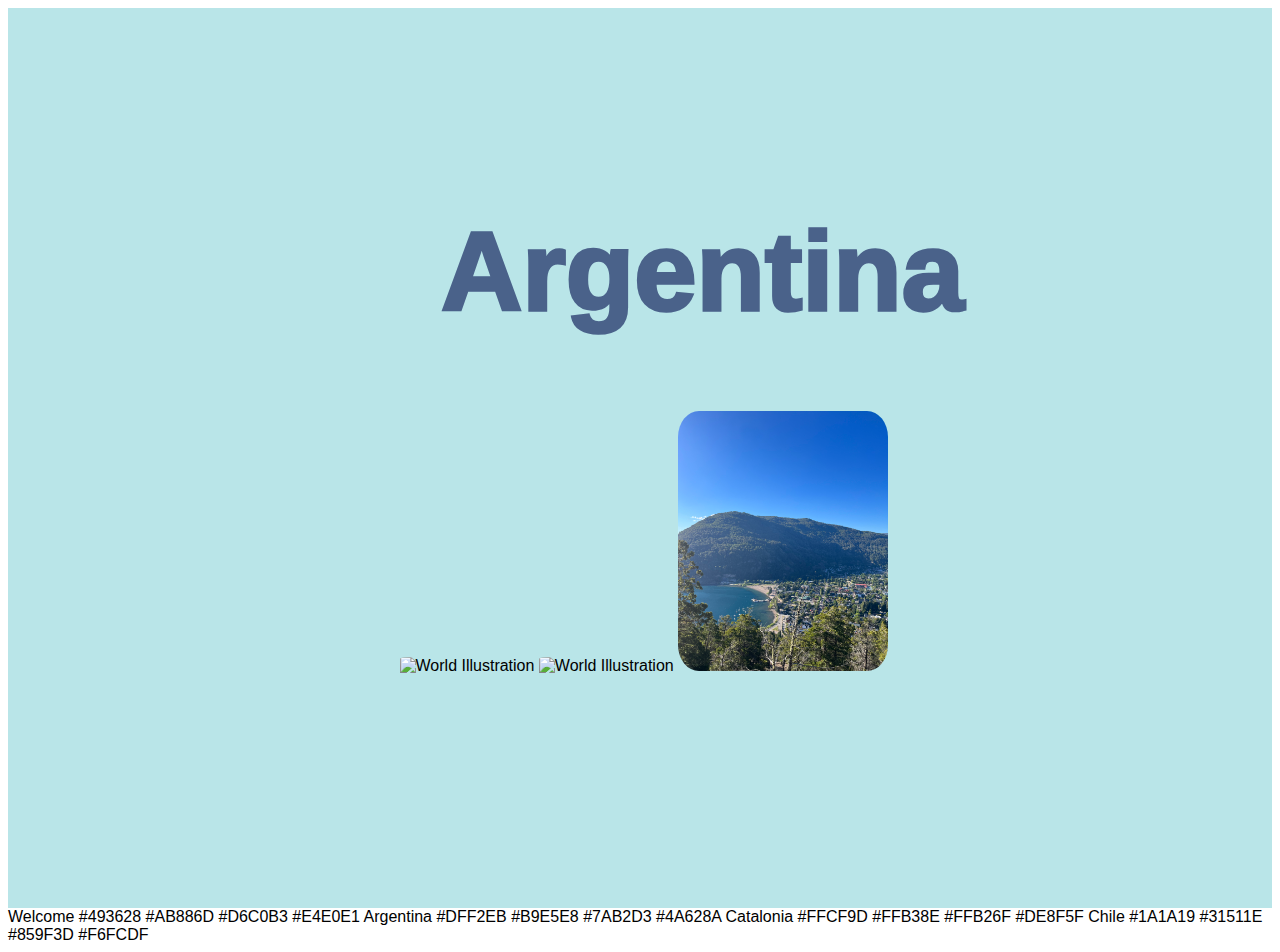
==== html_pages/argentina.html @ f870a592 "Add of html index and images" ====
<!DOCTYPE html>
<html lang="en">
  <head>
    <meta charset="UTF-8" />
    <meta name="viewport" content="width=device-width, initial-scale=1.0" />
    <title>Argentina</title>
    <link rel="stylesheet" href="./argentina.css" />
  </head>
  <body>
    <div class="full_page">
      <div class="upper_side">
        <div>
          <h1 id="title">Argentina</h1>
          <img
            class="img portrait_img argentina1"
            src="../images/argentina_imgs/argentina_1_1.jpeg"
            alt="World Illustration"
            height="260"
            width="220"
          />
          <img
            class="img portrait_img argentina2"
            src="../images/argentina_imgs/argentina_2_1.jpeg"
            alt="World Illustration"
            height="260"
            width="210"
          />
          <img
            class="img portrait_img argentina3"
            src="../images/argentina_imgs/argentina_3_1.jpeg"
            alt="World Illustration"
            height="260"
            width="210"
          />
        </div>
      </div>
    </div>
    <script src="https://code.jquery.com/jquery-3.6.0.min.js"></script>
    <script src="argentina.js" charset="utf-8"></script>
  </body>
</html>

Welcome #493628 #AB886D #D6C0B3 #E4E0E1 Argentina #DFF2EB #B9E5E8 #7AB2D3
#4A628A Catalonia #FFCF9D #FFB38E #FFB26F #DE8F5F Chile #1A1A19 #31511E #859F3D
#F6FCDF
---- html_pages/argentina.css ----
* {
  font-family: Helvetica, Arial, sans-serif;
}

.full_page {
  display: flex;
  flex-direction: column;
}

.upper_side {
  background-color: #b9e5e8;
  height: 100vh;
  display: flex;
  justify-content: center;
  align-items: center;
  margin: 0;
  position: relative;
  flex-direction: column;
}

#title {
  color: #4a628a;
  font-weight: 1000;
  font-size: 7rem;
  position: relative;
  bottom: 10%;
  left: 12%;
}

.portrait_img {
  border-radius: 10%;
}

.argentina1 {
  position: relative;
  left: 4%;
  bottom: 10%;
}

.argentina2 {
  position: relative;
  left: 4%;
  bottom: 10%;
}

.argentina3 {
  position: relative;
  left: 4%;
  bottom: 10%;
}
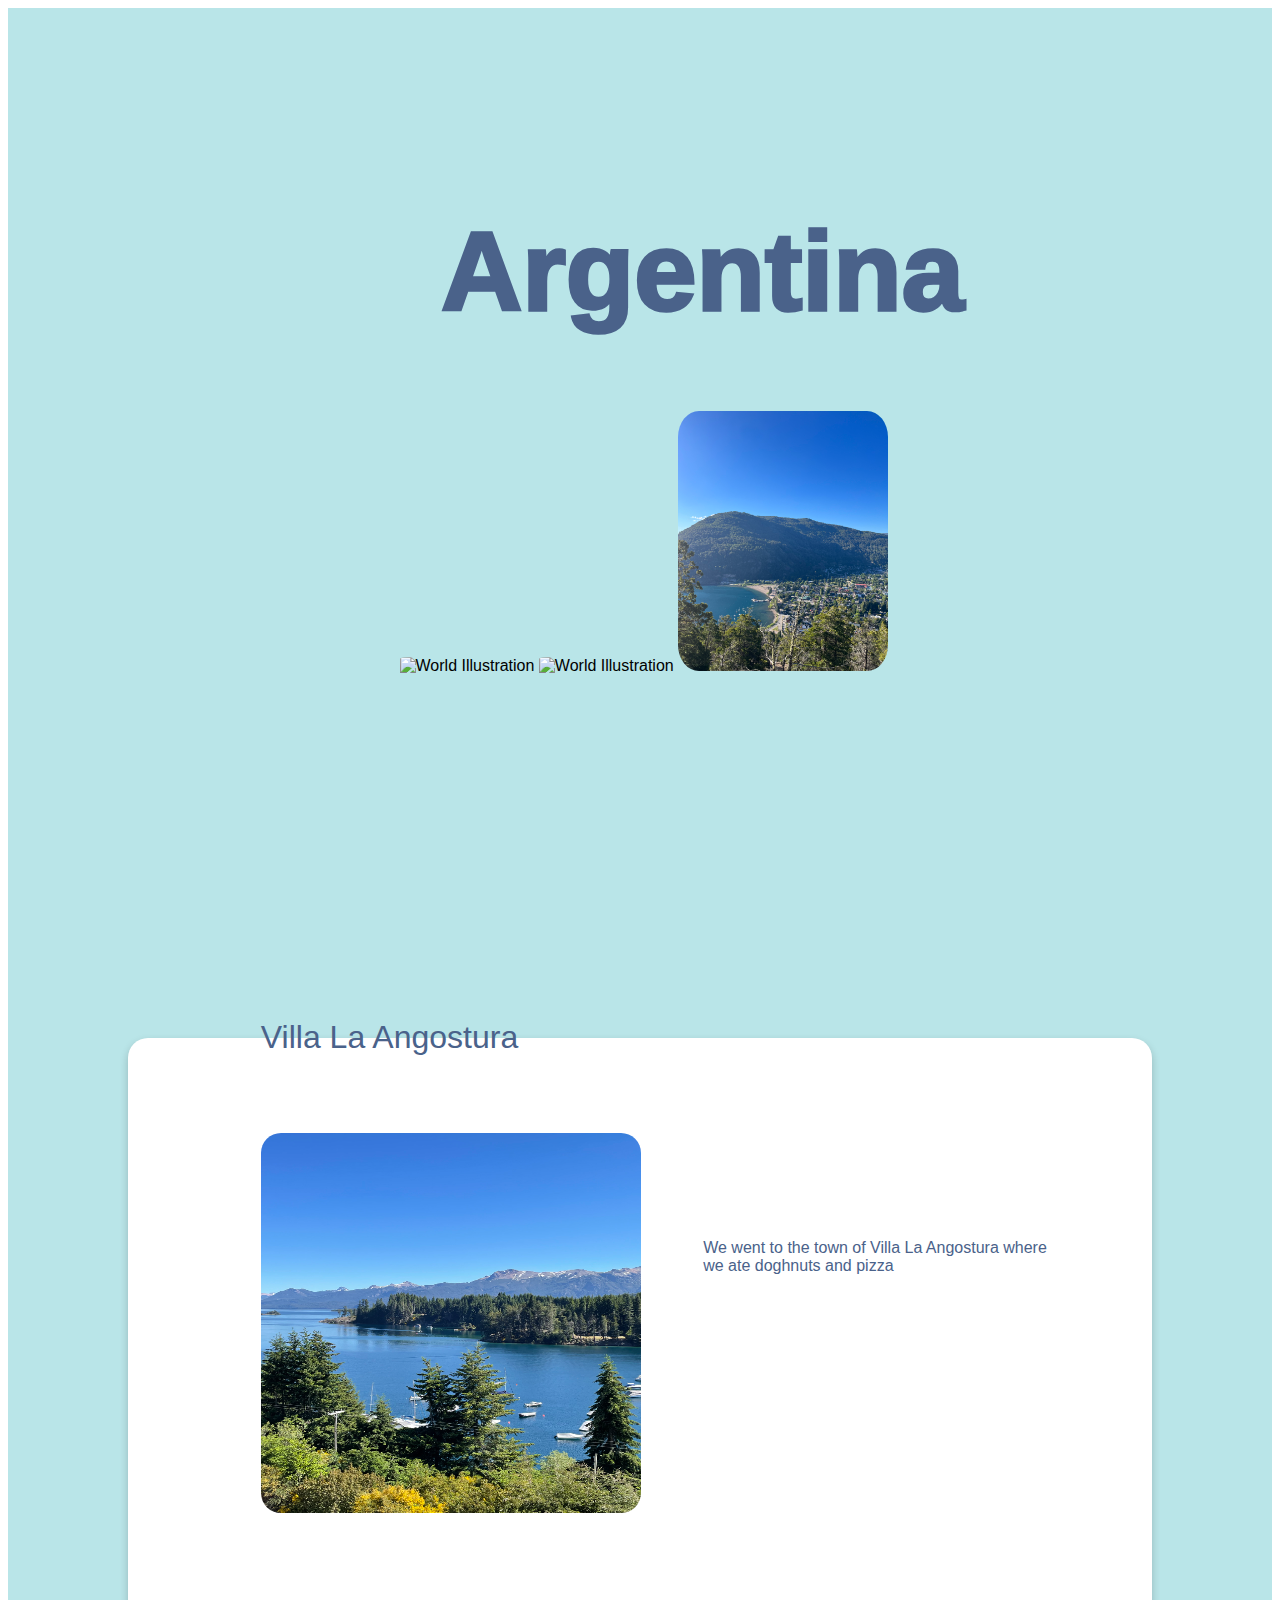
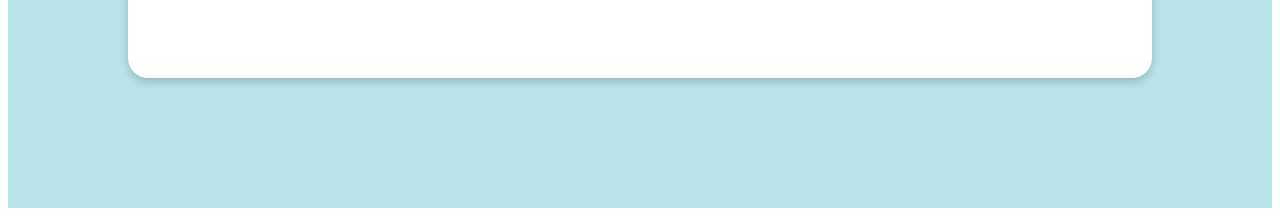
==== commit c3580ef0: "Argentina page" ====
--- a/html_pages/argentina.html
+++ b/html_pages/argentina.html
@@ -34,12 +34,30 @@
           />
         </div>
       </div>
+      <div class="lower_side">
+        <div class="video_background">
+          <div>
+            <h1 id="villa_la_angostura">Villa La Angostura</h1>
+            <div class="img_text">
+              <img
+                class="img la_angostura"
+                src="../images/argentina_imgs/argentina_2_3.jpeg"
+                alt="Villa La Angostura"
+                height="380"
+                width="380"
+              />
+              <div class="text_segm">
+                <p class="text_angostura">
+                  We went to the town of Villa La Angostura where we ate
+                  doghnuts and pizza
+                </p>
+              </div>
+            </div>
+          </div>
+        </div>
+      </div>
     </div>
     <script src="https://code.jquery.com/jquery-3.6.0.min.js"></script>
     <script src="argentina.js" charset="utf-8"></script>
   </body>
 </html>
-
-Welcome #493628 #AB886D #D6C0B3 #E4E0E1 Argentina #DFF2EB #B9E5E8 #7AB2D3
-#4A628A Catalonia #FFCF9D #FFB38E #FFB26F #DE8F5F Chile #1A1A19 #31511E #859F3D
-#F6FCDF
--- a/html_pages/argentina.css
+++ b/html_pages/argentina.css
@@ -5,6 +5,7 @@
 .full_page {
   display: flex;
   flex-direction: column;
+  background-color: #b9e5e8;
 }
 
 .upper_side {
@@ -48,3 +49,54 @@
   left: 4%;
   bottom: 10%;
 }
+
+.lower_side {
+  background-color: #b9e5e8;
+  height: 100vh;
+  display: flex;
+  justify-content: center;
+  align-items: center;
+  margin: 0;
+  position: relative;
+  flex-direction: column;
+}
+
+.video_background {
+  background-color: white;
+  width: 80vw;
+  height: 50vw;
+  border-radius: 20px;
+  box-shadow: 0 4px 8px rgba(0, 0, 0, 0.2);
+}
+
+#villa_la_angostura {
+  color: #4a628a;
+  font-weight: 500;
+  font-size: 2rem;
+  position: absolute;
+  top: 10%;
+  left: 20%;
+}
+
+.la_angostura {
+  position: absolute;
+  left: 20%;
+  top: 25%;
+  border-radius: 20px;
+}
+
+.text_angostura {
+  color: #4a628a;
+  font-weight: 500;
+  font-size: 1rem;
+  position: absolute;
+  left: 55%;
+  top: 35%;
+  width: 350px;
+  white-space: normal; /* Allows text to wrap */
+  overflow-wrap: break-word;
+}
+
+/* Welcome #493628 #AB886D #D6C0B3 #E4E0E1 Argentina #DFF2EB #B9E5E8 #7AB2D3
+#4A628A Catalonia #FFCF9D #FFB38E #FFB26F #DE8F5F Chile #1A1A19 #31511E #859F3D
+#F6FCDF */
